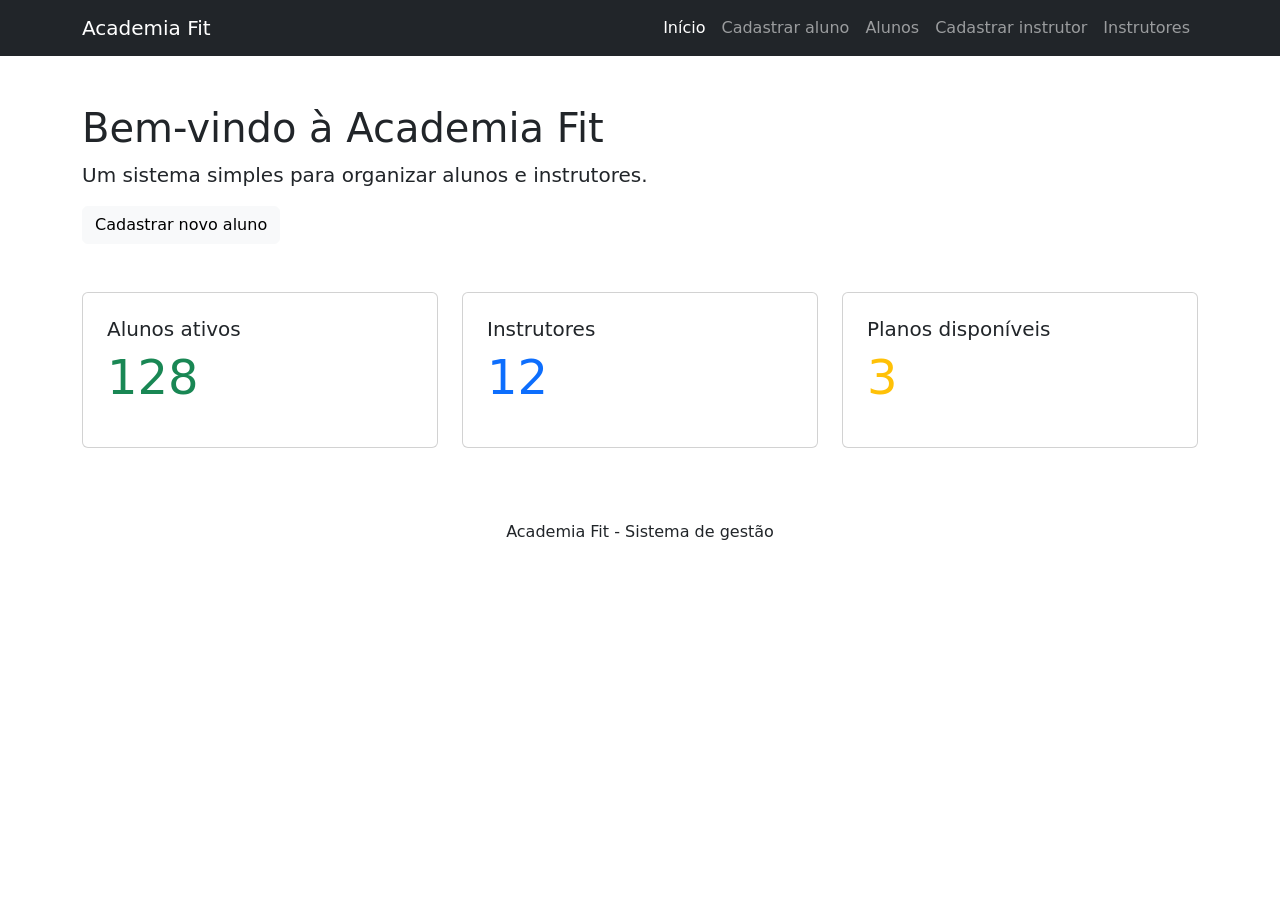
==== index.html @ be594670 "inicio (index)" ====
<!doctype html>
<html lang="pt-BR">
<head>
  <meta charset="utf-8">
  <meta name="viewport" content="width=device-width, initial-scale=1">
  <title>Academia Fit - Início</title>
  <link href="https://cdn.jsdelivr.net/npm/bootstrap@5.3.3/dist/css/bootstrap.min.css" rel="stylesheet">
  <link rel="stylesheet" href="css/style.css">
</head>
<body>
  <nav class="navbar navbar-expand-lg navbar-dark bg-dark">
    <div class="container">
      <a class="navbar-brand" href="index.html">Academia Fit</a>
      <button class="navbar-toggler" data-bs-toggle="collapse" data-bs-target="#menu"><span class="navbar-toggler-icon"></span></button>
      <div class="collapse navbar-collapse" id="menu">
        <div class="navbar-nav ms-auto">
          <a class="nav-link active" href="index.html">Início</a>
          <a class="nav-link" href="cadastro-alunos.html">Cadastrar aluno</a>
          <a class="nav-link" href="alunos.html">Alunos</a>
          <a class="nav-link" href="cadastro-instrutores.html">Cadastrar instrutor</a>
          <a class="nav-link" href="instrutores.html">Instrutores</a>
        </div>
      </div>
    </div>
  </nav>

  <main class="container py-5">
    <section class="hero mb-5">
      <h1>Bem-vindo à Academia Fit</h1>
      <p class="lead">Um sistema simples para organizar alunos e instrutores.</p>
      <a class="btn btn-light" href="cadastro-alunos.html">Cadastrar novo aluno</a>
    </section>

    <section class="row g-4">
      <div class="col-md-4"><div class="card p-4"><h2 class="h5">Alunos ativos</h2><p class="display-5 text-success">128</p></div></div>
      <div class="col-md-4"><div class="card p-4"><h2 class="h5">Instrutores</h2><p class="display-5 text-primary">12</p></div></div>
      <div class="col-md-4"><div class="card p-4"><h2 class="h5">Planos disponíveis</h2><p class="display-5 text-warning">3</p></div></div>
    </section>
  </main>
  <footer class="text-center py-4">Academia Fit - Sistema de gestão</footer>
  <script src="https://cdn.jsdelivr.net/npm/bootstrap@5.3.3/dist/js/bootstrap.bundle.min.js"></script>
</body>
</html>
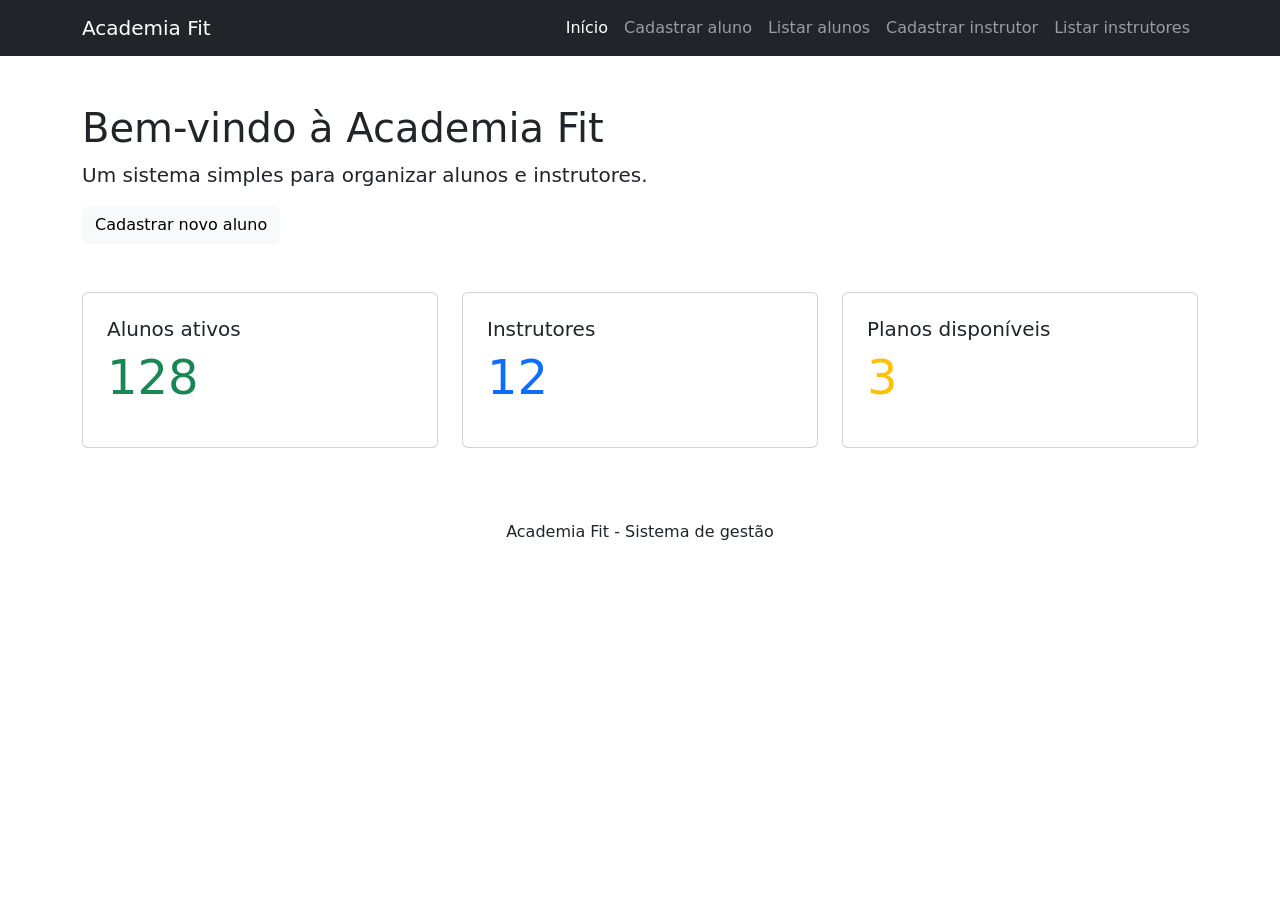
==== commit 5d59f58c: "alteração" ====
--- a/index.html
+++ b/index.html
@@ -16,9 +16,9 @@
         <div class="navbar-nav ms-auto">
           <a class="nav-link active" href="index.html">Início</a>
           <a class="nav-link" href="cadastro-alunos.html">Cadastrar aluno</a>
-          <a class="nav-link" href="alunos.html">Alunos</a>
+          <a class="nav-link" href="listar-alunos.html">Listar alunos</a>
           <a class="nav-link" href="cadastro-instrutores.html">Cadastrar instrutor</a>
-          <a class="nav-link" href="instrutores.html">Instrutores</a>
+          <a class="nav-link" href="listar-instrutores.html">Listar instrutores</a>
         </div>
       </div>
     </div>
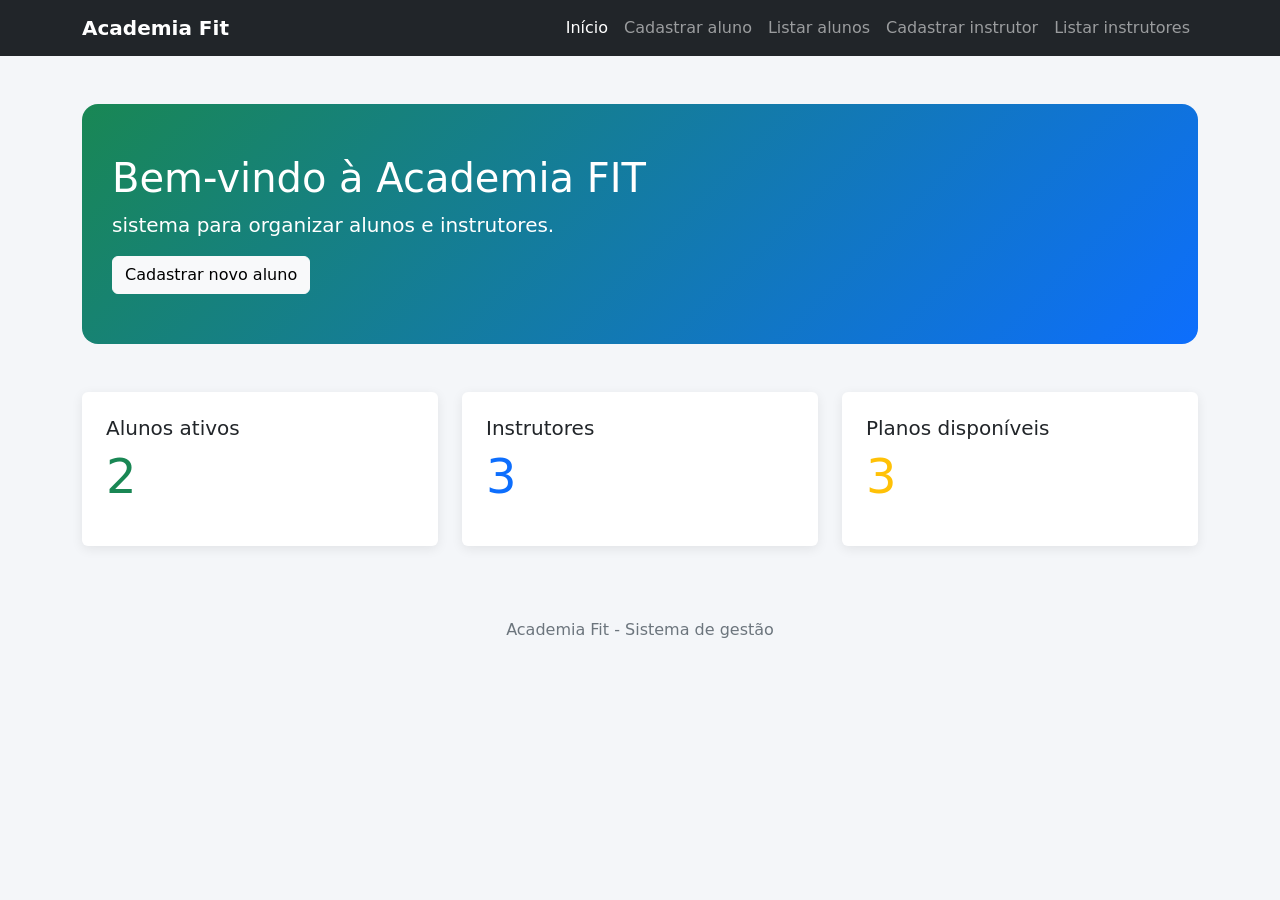
==== commit 75edd4b6: "css do arquivo" ====
--- a/index.html
+++ b/index.html
@@ -26,14 +26,14 @@
 
   <main class="container py-5">
     <section class="hero mb-5">
-      <h1>Bem-vindo à Academia Fit</h1>
-      <p class="lead">Um sistema simples para organizar alunos e instrutores.</p>
+      <h1>Bem-vindo à Academia FIT</h1>
+      <p class="lead">sistema para organizar alunos e instrutores.</p>
       <a class="btn btn-light" href="cadastro-alunos.html">Cadastrar novo aluno</a>
     </section>
 
     <section class="row g-4">
-      <div class="col-md-4"><div class="card p-4"><h2 class="h5">Alunos ativos</h2><p class="display-5 text-success">128</p></div></div>
-      <div class="col-md-4"><div class="card p-4"><h2 class="h5">Instrutores</h2><p class="display-5 text-primary">12</p></div></div>
+      <div class="col-md-4"><div class="card p-4"><h2 class="h5">Alunos ativos</h2><p class="display-5 text-success">2</p></div></div>
+      <div class="col-md-4"><div class="card p-4"><h2 class="h5">Instrutores</h2><p class="display-5 text-primary">3</p></div></div>
       <div class="col-md-4"><div class="card p-4"><h2 class="h5">Planos disponíveis</h2><p class="display-5 text-warning">3</p></div></div>
     </section>
   </main>
--- a/css/style.css
+++ b/css/style.css
@@ -0,0 +1,28 @@
+body {
+  background-color: #f4f6f9;
+}
+
+.navbar-brand {
+  font-weight: bold;
+}
+
+.hero {
+  background: linear-gradient(135deg, #198754, #0d6efd);
+  color: white;
+  border-radius: 16px;
+  padding: 50px 30px;
+}
+
+.card {
+  border: none;
+  box-shadow: 0 3px 12px rgba(0, 0, 0, 0.08);
+}
+
+.page-title {
+  border-left: 5px solid #198754;
+  padding-left: 12px;
+}
+
+footer {
+  color: #6c757d;
+}
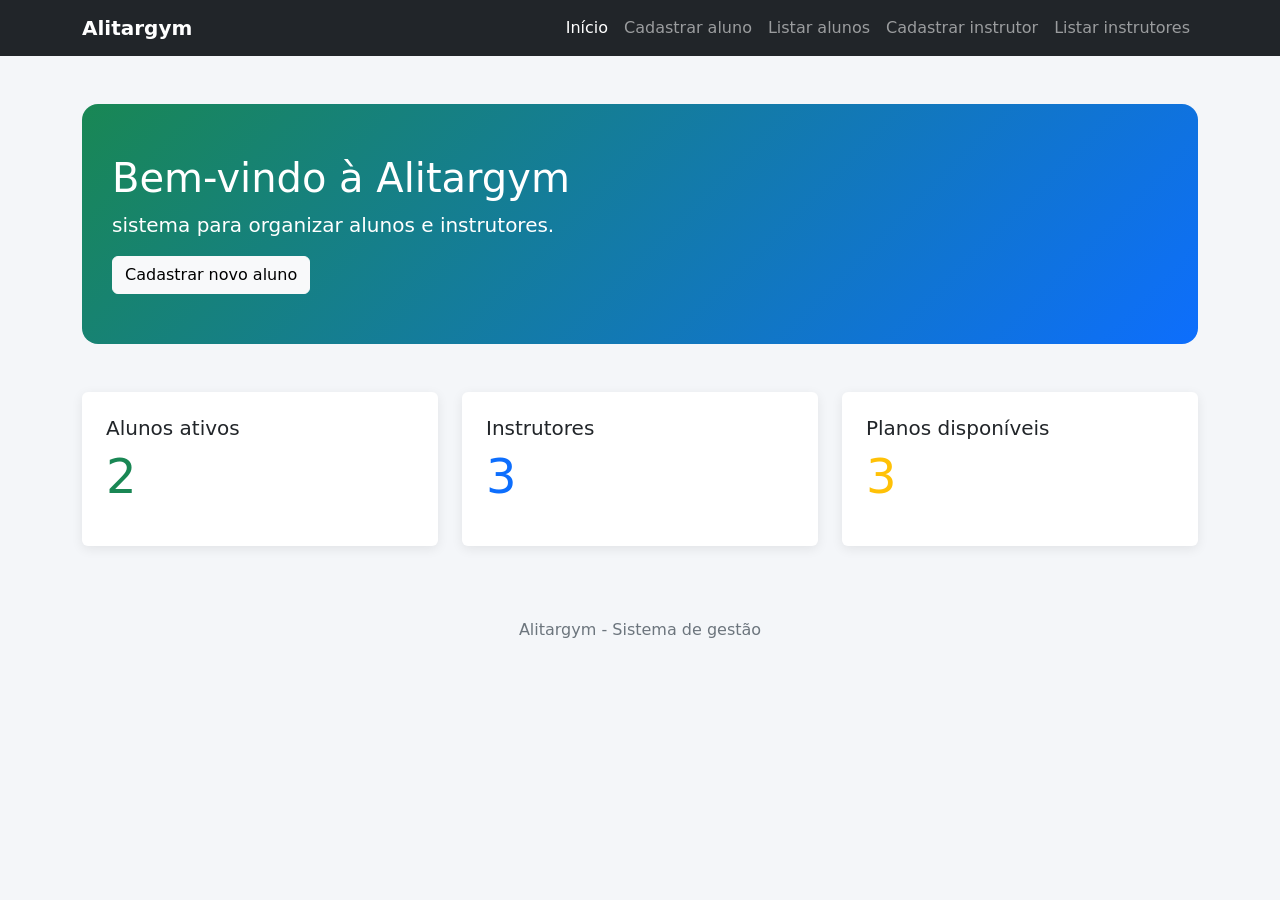
==== commit 64a8fcf4: "padronização" ====
--- a/index.html
+++ b/index.html
@@ -3,14 +3,14 @@
 <head>
   <meta charset="utf-8">
   <meta name="viewport" content="width=device-width, initial-scale=1">
-  <title>Academia Fit - Início</title>
-  <link href="https://cdn.jsdelivr.net/npm/bootstrap@5.3.3/dist/css/bootstrap.min.css" rel="stylesheet">
+  <title>Alitargym - Início</title>
+  <link href="assets/bootstrap.min.css" rel="stylesheet">
   <link rel="stylesheet" href="css/style.css">
 </head>
 <body>
   <nav class="navbar navbar-expand-lg navbar-dark bg-dark">
     <div class="container">
-      <a class="navbar-brand" href="index.html">Academia Fit</a>
+      <a class="navbar-brand" href="index.html">Alitargym</a>
       <button class="navbar-toggler" data-bs-toggle="collapse" data-bs-target="#menu"><span class="navbar-toggler-icon"></span></button>
       <div class="collapse navbar-collapse" id="menu">
         <div class="navbar-nav ms-auto">
@@ -26,7 +26,7 @@
 
   <main class="container py-5">
     <section class="hero mb-5">
-      <h1>Bem-vindo à Academia FIT</h1>
+      <h1>Bem-vindo à Alitargym</h1>
       <p class="lead">sistema para organizar alunos e instrutores.</p>
       <a class="btn btn-light" href="cadastro-alunos.html">Cadastrar novo aluno</a>
     </section>
@@ -37,7 +37,7 @@
       <div class="col-md-4"><div class="card p-4"><h2 class="h5">Planos disponíveis</h2><p class="display-5 text-warning">3</p></div></div>
     </section>
   </main>
-  <footer class="text-center py-4">Academia Fit - Sistema de gestão</footer>
-  <script src="https://cdn.jsdelivr.net/npm/bootstrap@5.3.3/dist/js/bootstrap.bundle.min.js"></script>
+  <footer class="text-center py-4">Alitargym - Sistema de gestão</footer>
+  <script src="assets/bootstrap.bundle.min.js"></script>
 </body>
 </html>
